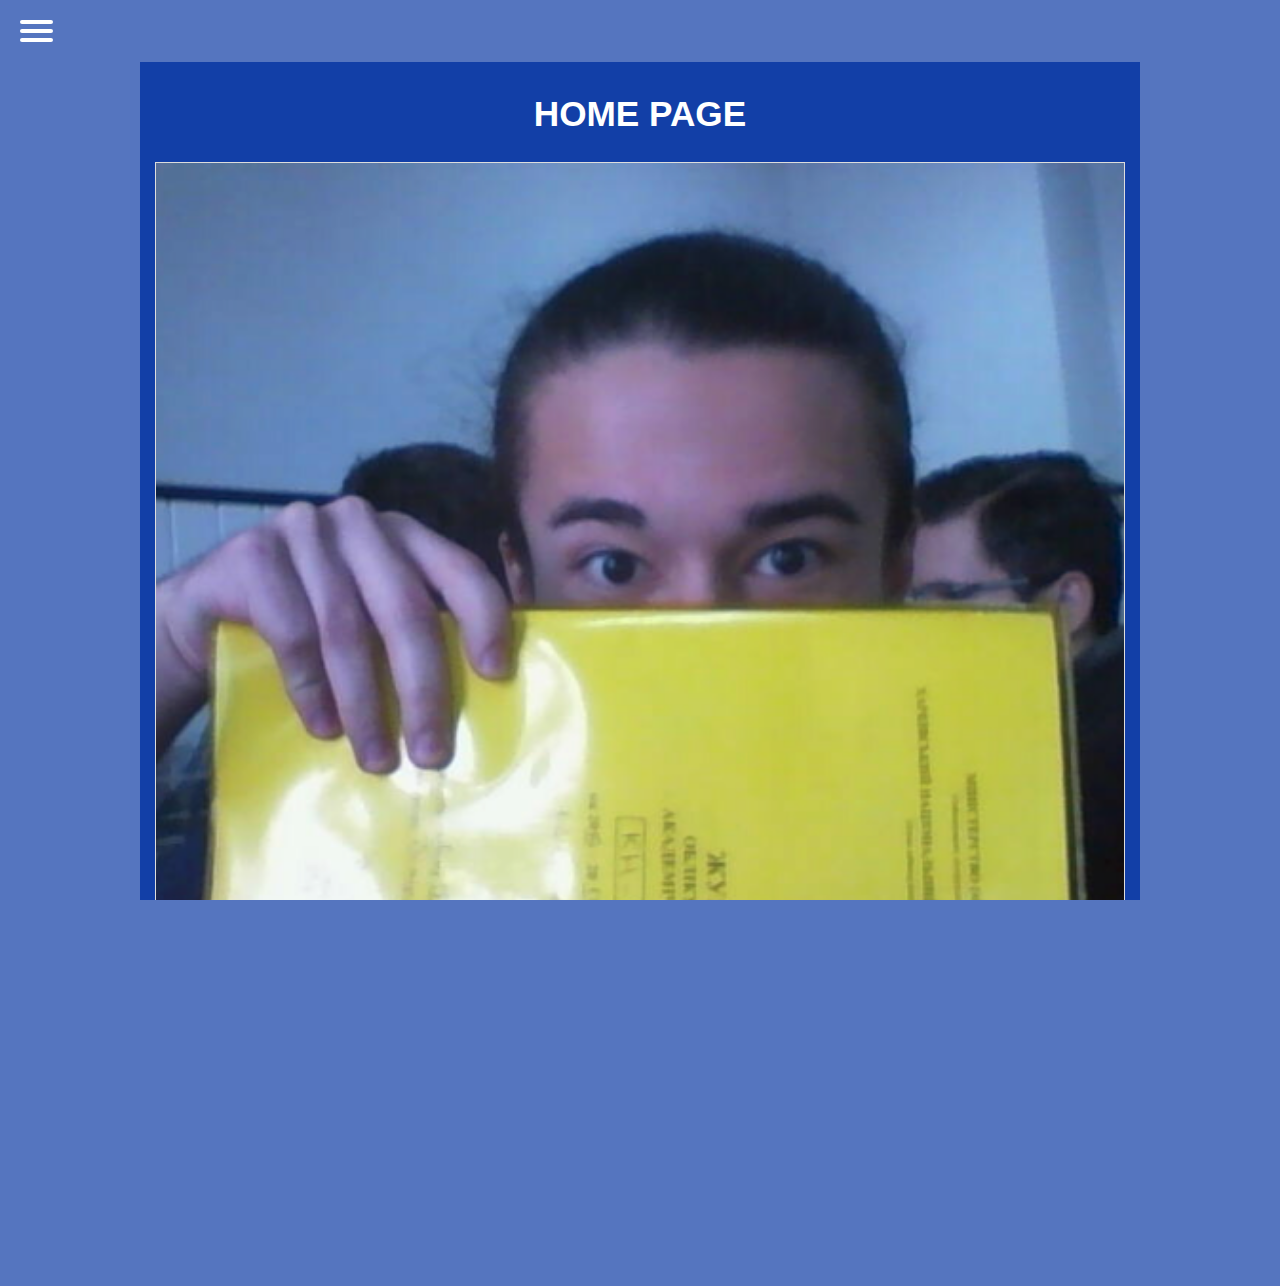
==== index.html @ c56c300e "Refactor CSS, Add hidden info, small improvements" ====
<!DOCTYPE html>
<html lang="en">

<head>
  <meta charset="UTF-8">
  <meta name="viewport" content="width=device-width, initial-scale=1.0">
  <link rel="stylesheet" href="css/styles.css">
  <title>Home</title>
</head>

<body>
  <nav role="navigation">
    <div id="menuToggle">
      <input type="checkbox" />

      <span></span>
      <span></span>
      <span></span>

      <ul id="menu">
        <li><a href="index.html">Home</a></li>
        <li><a href="subjects.html">Favorite "school" subjects</a></li>
        <li><a href="programming_languages.html">Programming skills</a></li>
        <li><a href="hobbies.html">Hobbies</a></li>
        <li><a href="ai.html">Artificial Intelligence</a></li>
        <li><a href="plans.html">Future plans</a></li>
        <li><a href="blog.html">Blog</a></li>
      </ul>
    </div>
  </nav>

  <div class="container">
    <h1>Home page</h1>
    <img src="img/image.png" alt="Podvalnyi Mikhail">
    <input type="checkbox" id="personal-info" class="hide" />
    <label for="personal-info"><h2>Personal info</h2></label>
    <div>
      <table>
        <tr>
          <td><i>Name:</i></td>
          <td>Podvalnyi Mikhail Yurievich</td>
        </tr>
        <tr>
          <td><i>Gender:</i></td>
          <td>Male</td>
        </tr>
        <tr>
          <td><i>Age:</i></td>
          <td>19</td>
        </tr>
        <tr>
          <td><i>Current city:</i></td>
          <td>Kharkiv, Ukraine</td>
        </tr>
        <tr>
          <td><i>Email:</i></td>
          <td>
            <address>
              <a href="mailto:mykhailo.pidvalnyi@nure.ua">mykhailo.pidvalnyi@nure.ua</a>
            </address>
          </td>
        </tr>
      </table>
    </div>

    <input type="checkbox" id="education" class="hide" />
    <label for="education"><h2>Education</h2></label>
    <div>
      <table>
        <tr>
          <td><i>Primary education:</i></dt>
            <td>School №160</dt>
              <td>2004-2008</td>
        </tr>
        <tr>
          <td><i>Middle/High education:</i></dt>
            <td>PML №27</dt>
              <td>2008-2015</td>
        </tr>
        <tr>

          <td><i>Higher education:</i></td>
          <td>KTURE, Computer Science</td>
          <td>2015-</td>
        </tr>
      </table>
    </div>

    <input type="checkbox" id="language-skills" class="hide" />
    <label for="language-skills"><h2>Language skills</h2></label>
    <div>
      <table>
        <tr>
          <td><i>Russian:</i></td>
          <td>Native language</td>
        </tr>
        <tr>
          <td><i>Ukrainian:</i></td>
          <td>Second language</td>
        </tr>
        <tr>
          <td><i>English:</i></td>
          <td>Upper intermediate</td>
        </tr>
      </table>
    </div>

  </div>
</body>

</html>
---- css/styles.css ----
@import 'fonts.css';
@import 'form.css';
@import 'hamburger_menu.css';
@import 'hidden.css';
@import 'images.css';
@import 'media.css';
@import 'tables.css';
html, body {
  height: 100%;
  max-width: 100%;
  overflow-x: hidden;
}

html {
  box-sizing: border-box;
}

* {
  voice-family: paul;
}

*, *:before, *:after {
  box-sizing: inherit;
}

body {
  background-color: #5575BF;
  font-family: "Avenir Next", "Avenir", sans-serif;
  margin: 0;
}

.container {
  margin: 40px auto;
  padding: 20px 15px;
  max-width: 1000px;
  background-color: #123fa7;
  min-height: 80%;
}
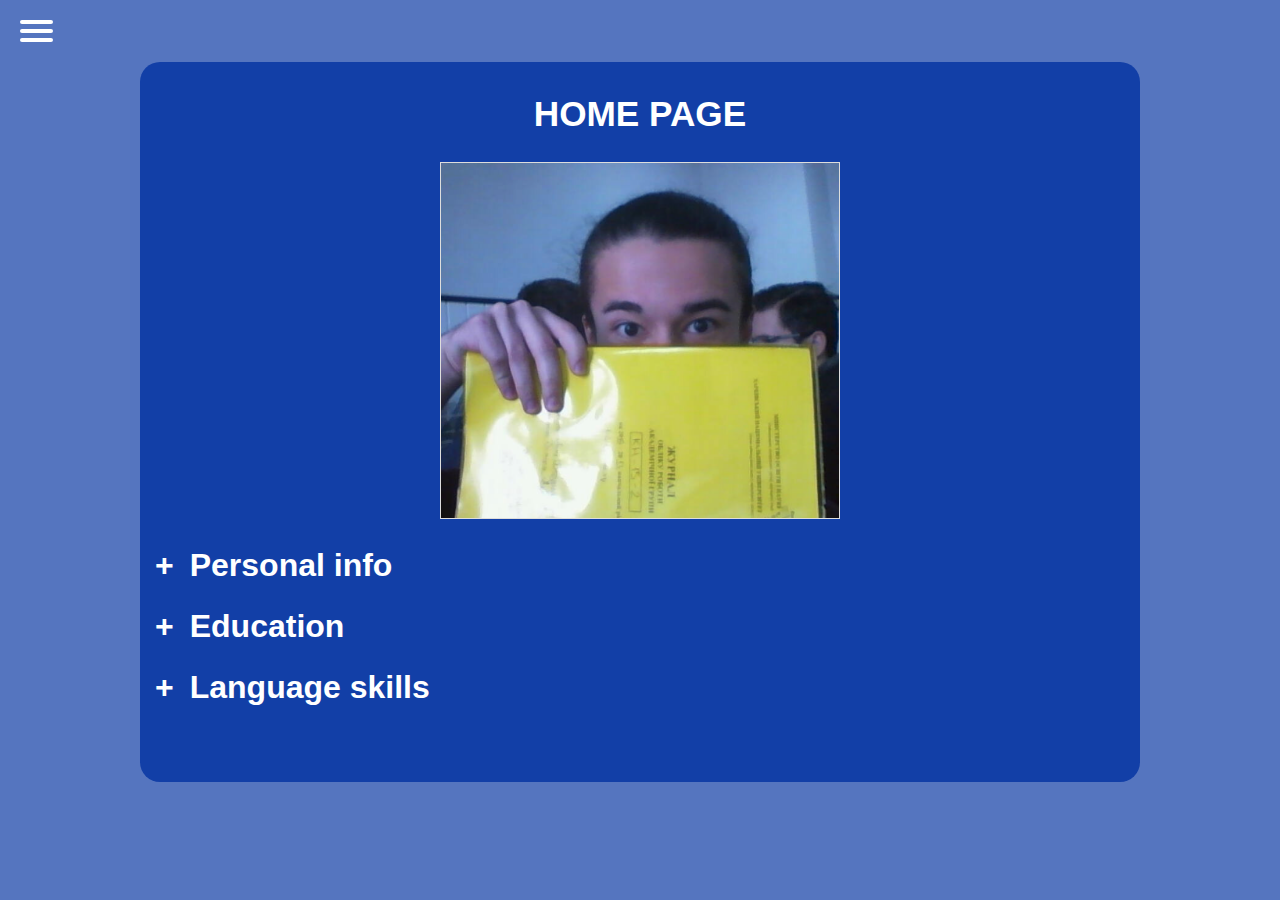
==== commit baf0b45c: "Add form validation and hotkeys" ====
--- a/index.html
+++ b/index.html
@@ -32,8 +32,8 @@
   <div class="container">
     <h1>Home page</h1>
     <img src="img/image.png" alt="Podvalnyi Mikhail">
-    <input type="checkbox" id="personal-info" class="hide" />
-    <label for="personal-info"><h2>Personal info</h2></label>
+    <input type="checkbox" id="checkbox-personal-info" class="hide" />
+    <label for="checkbox-personal-info"><a id="personal-info"></a><h2>Personal info</h2></label>
     <div>
       <table>
         <tr>
@@ -63,8 +63,8 @@
       </table>
     </div>
 
-    <input type="checkbox" id="education" class="hide" />
-    <label for="education"><h2>Education</h2></label>
+    <input type="checkbox" id="checkbox-education" class="hide" />
+    <label for="checkbox-education"><a id="education"></a><h2>Education</h2></label>
     <div>
       <table>
         <tr>
@@ -86,8 +86,8 @@
       </table>
     </div>
 
-    <input type="checkbox" id="language-skills" class="hide" />
-    <label for="language-skills"><h2>Language skills</h2></label>
+    <input type="checkbox" id="checkbox-language-skills" class="hide" />
+    <label for="checkbox-language-skills"><a id="language-skills"></a><h2>Language skills</h2></label>
     <div>
       <table>
         <tr>
@@ -107,5 +107,5 @@
 
   </div>
 </body>
-
+<script type="text/javascript" src="./js/hotkeys.js"></script>
 </html>
--- a/css/styles.css
+++ b/css/styles.css
@@ -1,10 +1,9 @@
 @import 'fonts.css';
 @import 'form.css';
+@import 'images.css';
+@import 'tables.css';
+@import 'hidden.css';
 @import 'hamburger_menu.css';
-@import 'hidden.css';
-@import 'images.css';
-@import 'media.css';
-@import 'tables.css';
 html, body {
   height: 100%;
   max-width: 100%;
@@ -16,7 +15,7 @@
 }
 
 * {
-  voice-family: paul;
+  voice-family: announcer;
 }
 
 *, *:before, *:after {
@@ -36,3 +35,36 @@
   background-color: #123fa7;
   min-height: 80%;
 }
+
+@media screen and (min-width: 800px) {
+  .container {
+    margin-top: 62px;
+    border-radius: 20px;
+    padding: auto 25px;
+  }
+  nav {
+    position: fixed;
+  }
+  td {
+    padding: 1rem;
+  }
+  img {
+    width: 400px;
+  }
+  #menu {
+    width: 360px;
+  }
+}
+
+@media print {
+  * {
+    -webkit-print-color-adjust: exact;
+  }
+  nav {
+    display: none !important;
+  }
+  * {
+    background-color: #fff !important;
+    color: #000 !important;
+  }
+}
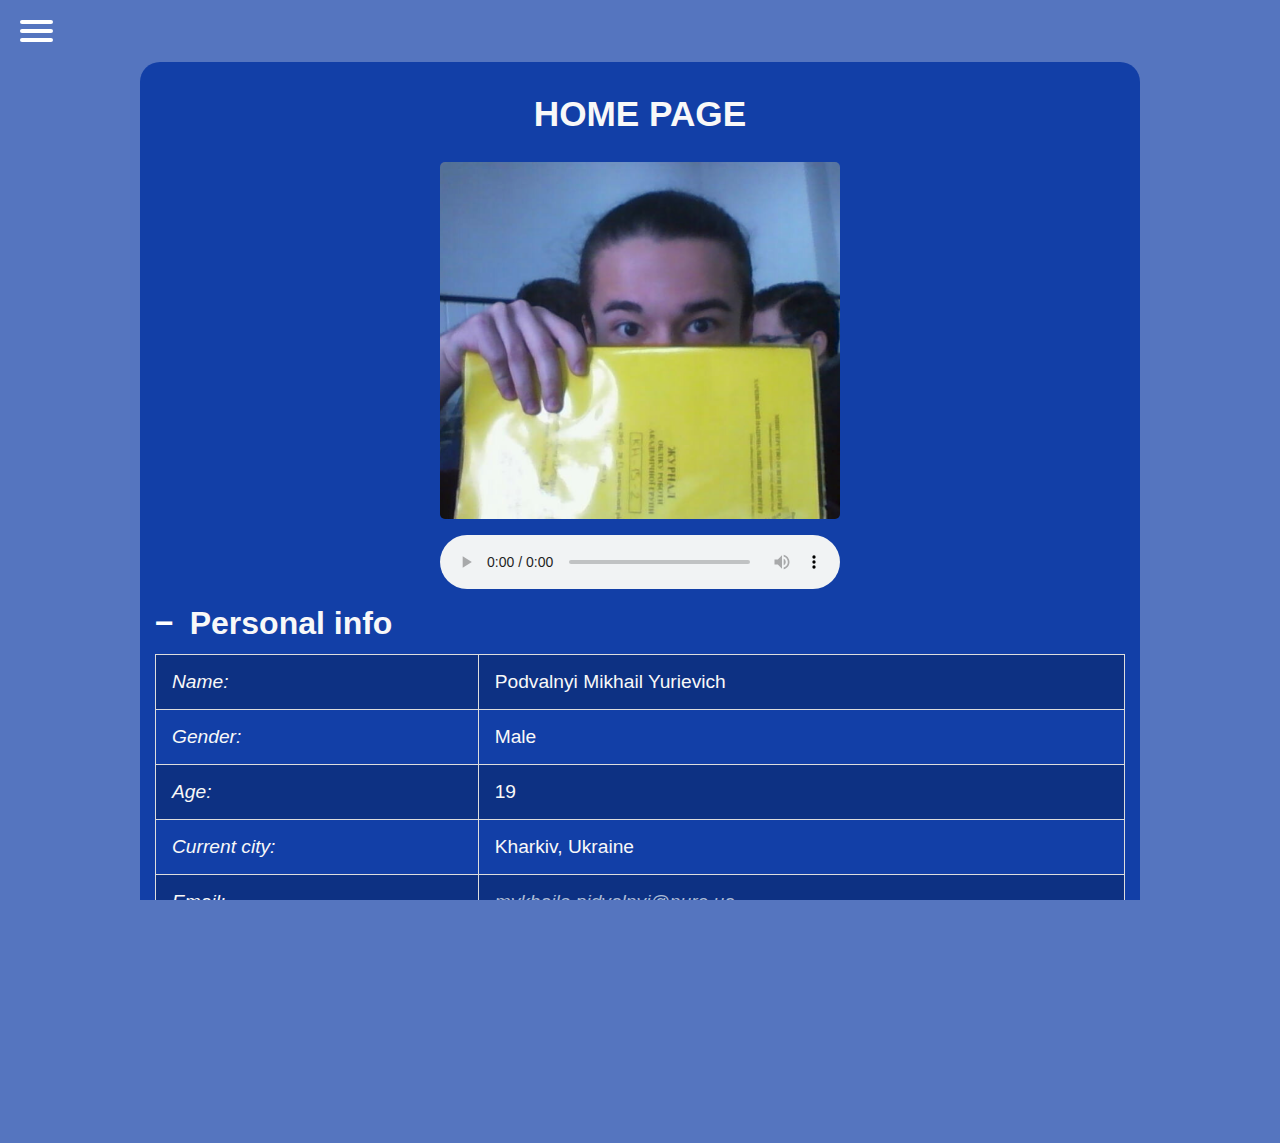
==== commit 6e2c078f: "Add audio, modal images" ====
--- a/index.html
+++ b/index.html
@@ -29,10 +29,25 @@
     </div>
   </nav>
 
+  <div id="modal">
+    <span id="modal-close">&times;</span>
+    <img id="modal-img" draggable="false">
+    <label id="modal-caption"></label>
+  </div>
+
   <div class="container">
     <h1>Home page</h1>
-    <img src="img/image.png" alt="Podvalnyi Mikhail">
-    <input type="checkbox" id="checkbox-personal-info" class="hide" />
+    <img src="img/image.png" alt="Podvalnyi Mikhail" draggable="false" />
+    <div class="wrapper">
+      <div class="center">
+        <audio controls loop>
+          <source src="content/Max Cover - Running in the 90s.ogg" type="audio/ogg">
+          <source src="content/Max Cover - Running in the 90s.mp3" type="audio/mpeg">
+          Your browser does not support the audio element.
+        </audio>
+      </div>
+    </div>
+    <input type="checkbox" id="checkbox-personal-info" class="hide" checked/>
     <label for="checkbox-personal-info"><a id="personal-info"></a><h2>Personal info</h2></label>
     <div>
       <table>
@@ -108,4 +123,6 @@
   </div>
 </body>
 <script type="text/javascript" src="./js/hotkeys.js"></script>
+<script type="text/javascript" src="./js/modal_image.js"></script>
+
 </html>
--- a/css/styles.css
+++ b/css/styles.css
@@ -36,6 +36,19 @@
   min-height: 80%;
 }
 
+.wrapper {
+    display: table;
+    width: 100%;
+}
+.center {
+    text-align: center;
+    display: table-cell;
+}
+
+audio {
+  width: 100%;
+}
+
 @media screen and (min-width: 800px) {
   .container {
     margin-top: 62px;
@@ -48,8 +61,11 @@
   td {
     padding: 1rem;
   }
-  img {
+  img:not(#modal-img), audio {
     width: 400px;
+  }
+  #modal-img {
+    width: 80%;
   }
   #menu {
     width: 360px;
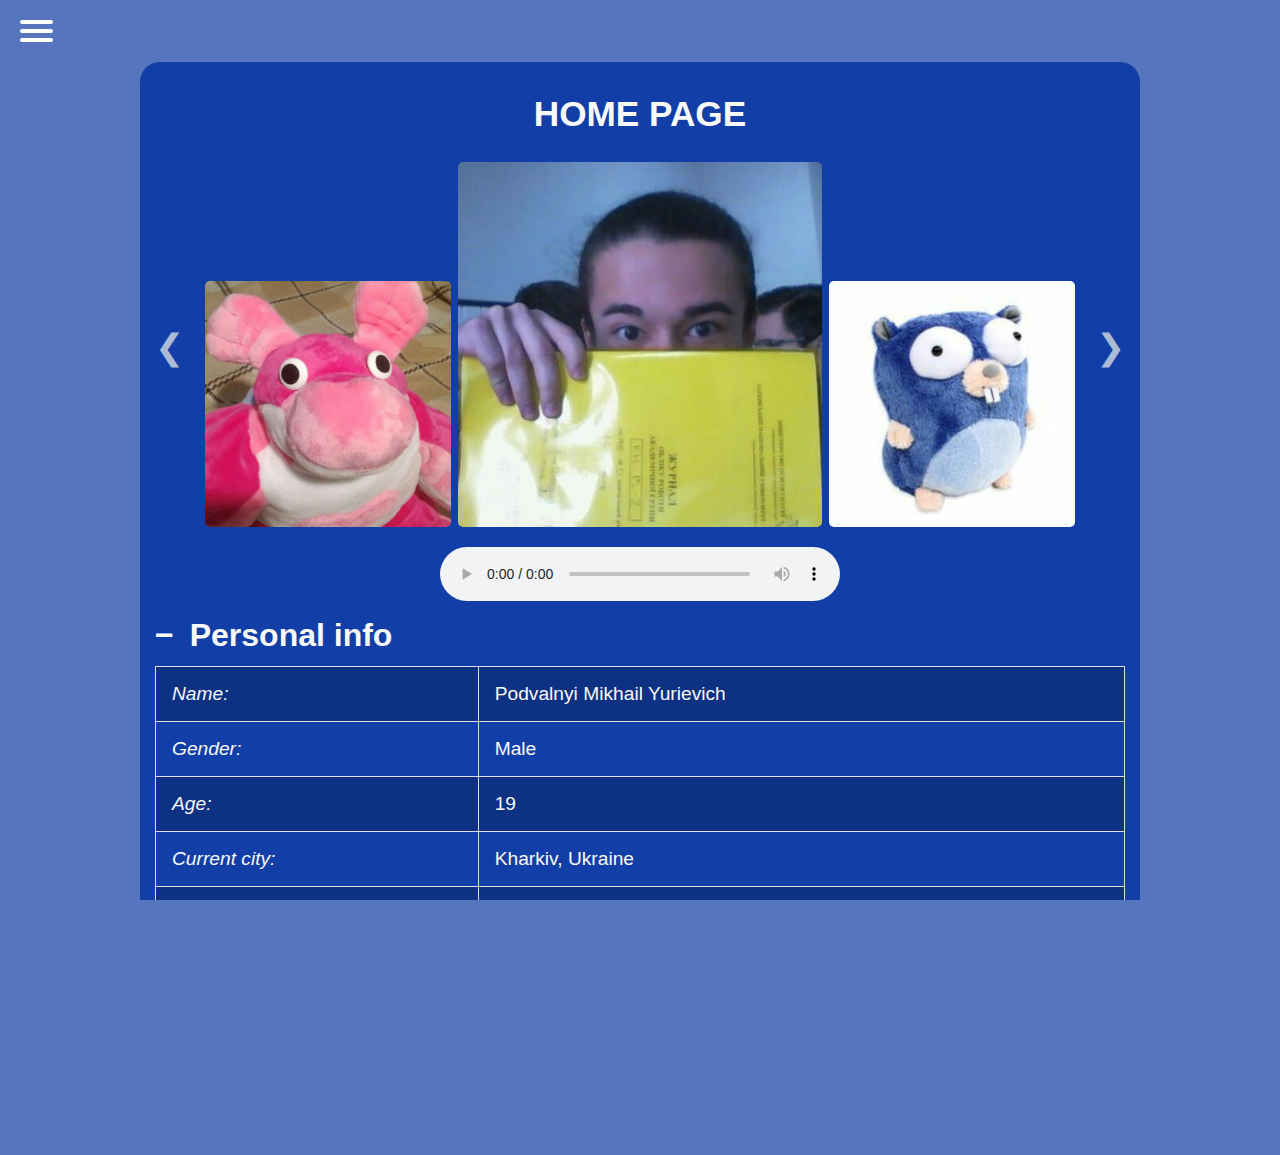
==== commit 6ff34377: "Add photo gallery" ====
--- a/index.html
+++ b/index.html
@@ -37,10 +37,21 @@
 
   <div class="container">
     <h1>Home page</h1>
-    <img src="img/image.png" alt="Podvalnyi Mikhail" draggable="false" />
+    <div class="gallery wrapper">
+      <a class="prev center" onclick="prevImg()">&#10094;</a>
+      <div class="gallery-content">
+        <img src="img/photo1.jpg" alt="Makoa" draggable="false" />
+        <img src="img/me.jpg" alt="Podvalnyi Mikhail" draggable="false" />
+        <img src="img/photo2.jpg" alt="Gopher" draggable="false" />
+        <img src="img/photo3.jpg" alt="My Favourite Teacher" draggable="false" />
+      </div>
+      <div class="gallery-slides center">
+      </div>
+      <a class="next center" onclick="nextImg()">&#10095;</a>
+    </div>
     <div class="wrapper">
       <div class="center">
-        <audio controls loop>
+        <audio controls autoplay loop>
           <source src="content/Max Cover - Running in the 90s.ogg" type="audio/ogg">
           <source src="content/Max Cover - Running in the 90s.mp3" type="audio/mpeg">
           Your browser does not support the audio element.
@@ -123,6 +134,6 @@
   </div>
 </body>
 <script type="text/javascript" src="./js/hotkeys.js"></script>
-<script type="text/javascript" src="./js/modal_image.js"></script>
+<script type="text/javascript" src="./js/gallery.js"></script>
 
 </html>
--- a/css/styles.css
+++ b/css/styles.css
@@ -33,16 +33,18 @@
   padding: 20px 15px;
   max-width: 1000px;
   background-color: #123fa7;
-  min-height: 80%;
+  min-height: 86%;
 }
 
 .wrapper {
-    display: table;
-    width: 100%;
+  display: table;
+  width: 100%;
 }
+
 .center {
-    text-align: center;
-    display: table-cell;
+  text-align: center;
+  display: table-cell;
+  vertical-align: middle;
 }
 
 audio {
@@ -61,7 +63,7 @@
   td {
     padding: 1rem;
   }
-  img:not(#modal-img), audio {
+  audio {
     width: 400px;
   }
   #modal-img {
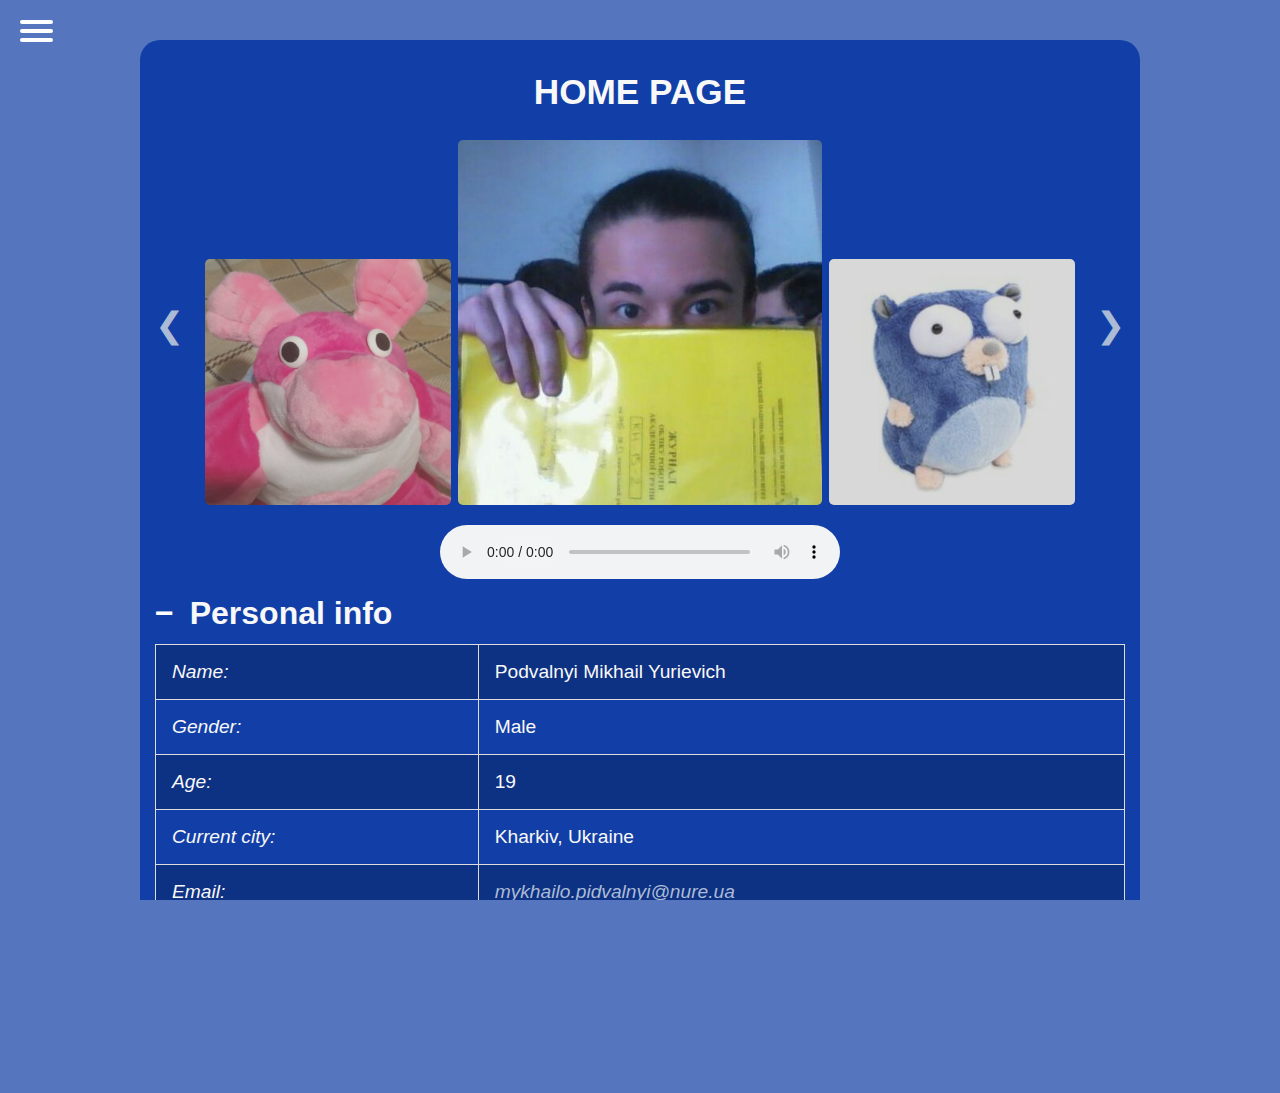
==== commit 12882633: "Add appearance" ====
--- a/index.html
+++ b/index.html
@@ -132,8 +132,9 @@
     </div>
 
   </div>
+
+  <script type="text/javascript" src="./js/appearance.js"></script>
+  <script type="text/javascript" src="./js/hotkeys.js"></script>
+  <script type="text/javascript" src="./js/gallery.js"></script>
 </body>
-<script type="text/javascript" src="./js/hotkeys.js"></script>
-<script type="text/javascript" src="./js/gallery.js"></script>
-
 </html>
--- a/css/styles.css
+++ b/css/styles.css
@@ -23,13 +23,16 @@
 }
 
 body {
+  margin: 0;
   background-color: #5575BF;
   font-family: "Avenir Next", "Avenir", sans-serif;
-  margin: 0;
 }
 
 .container {
-  margin: 40px auto;
+  opacity: 0;
+  margin: -600px auto;
+  transition: all 1s;
+  -webkit-transition: all 1s;
   padding: 20px 15px;
   max-width: 1000px;
   background-color: #123fa7;
@@ -53,7 +56,6 @@
 
 @media screen and (min-width: 800px) {
   .container {
-    margin-top: 62px;
     border-radius: 20px;
     padding: auto 25px;
   }
@@ -72,6 +74,17 @@
   #menu {
     width: 360px;
   }
+  .gallery-slides img {
+    display: inline-block;
+    width: 27%;
+    -webkit-filter: contrast(0.7);
+    filter: contrast(0.7);
+  }
+  .gallery-slides img.main {
+    width: 40%;
+    -webkit-filter: contrast(1);
+    filter: contrast(1);
+  }
 }
 
 @media print {
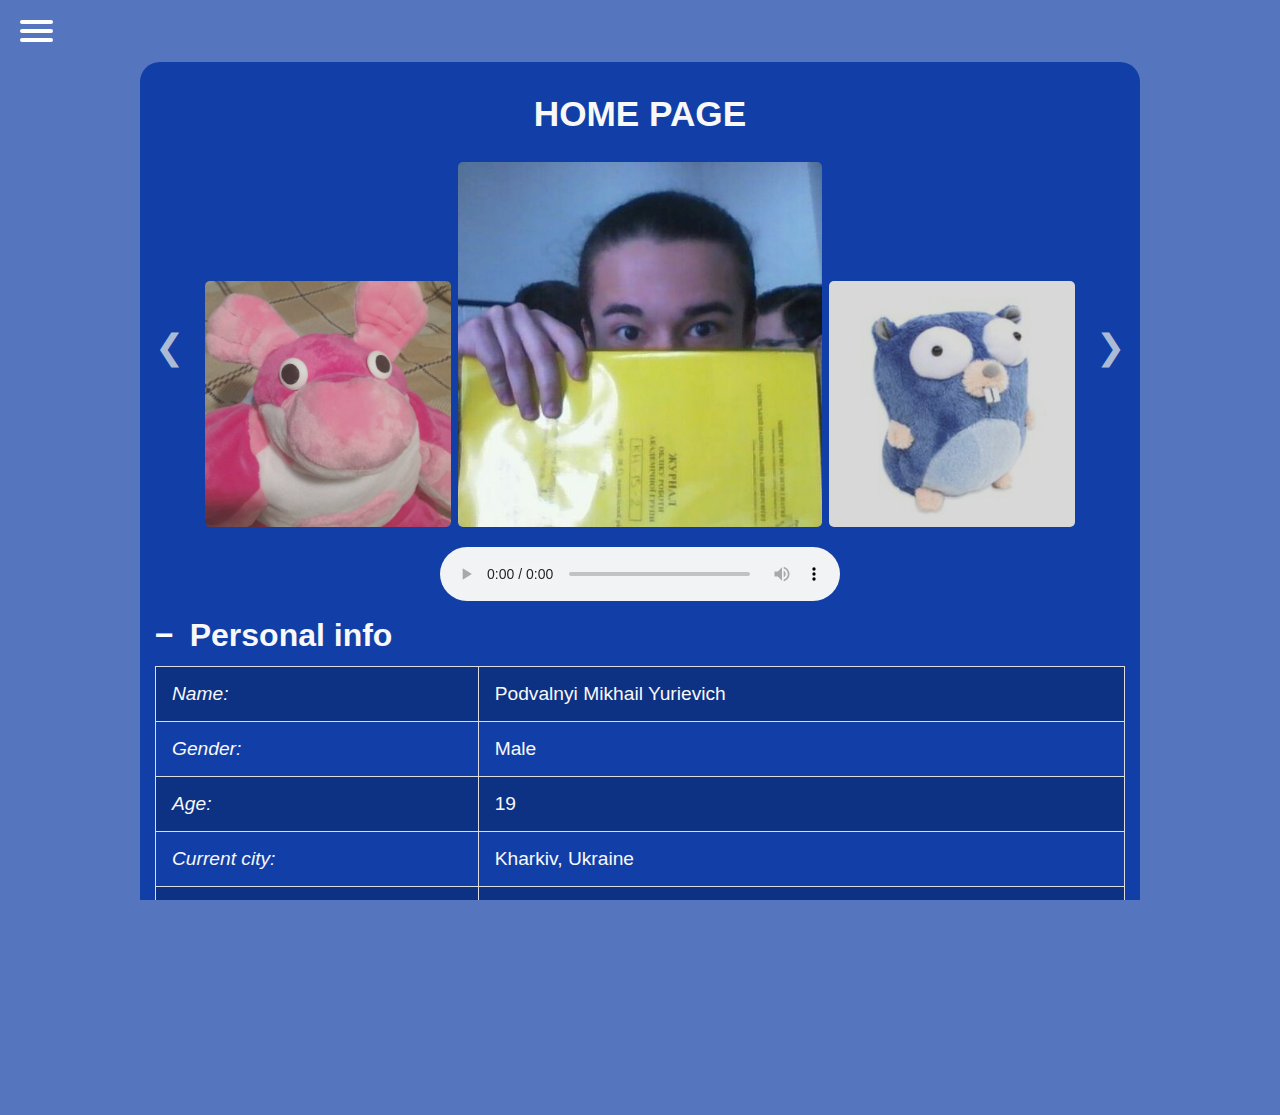
==== commit fa0667b0: "Add dynamicallyLoadScript, fix" ====
--- a/index.html
+++ b/index.html
@@ -133,8 +133,7 @@
 
   </div>
 
-  <script type="text/javascript" src="./js/appearance.js"></script>
-  <script type="text/javascript" src="./js/hotkeys.js"></script>
-  <script type="text/javascript" src="./js/gallery.js"></script>
+  <script type="text/javascript" src="./js/index.js"></script>
 </body>
+
 </html>
--- a/css/styles.css
+++ b/css/styles.css
@@ -28,10 +28,14 @@
   font-family: "Avenir Next", "Avenir", sans-serif;
 }
 
+nav {
+  height: 62px;
+}
+
 .container {
   opacity: 0;
-  margin: -600px auto;
-  transition: all 1s;
+  margin: -62px auto;
+  transition: all 0.5s;
   -webkit-transition: all 1s;
   padding: 20px 15px;
   max-width: 1000px;
@@ -56,10 +60,11 @@
 
 @media screen and (min-width: 800px) {
   .container {
+    margin: -40px auto;
     border-radius: 20px;
     padding: auto 25px;
   }
-  nav {
+  #menuToggle {
     position: fixed;
   }
   td {
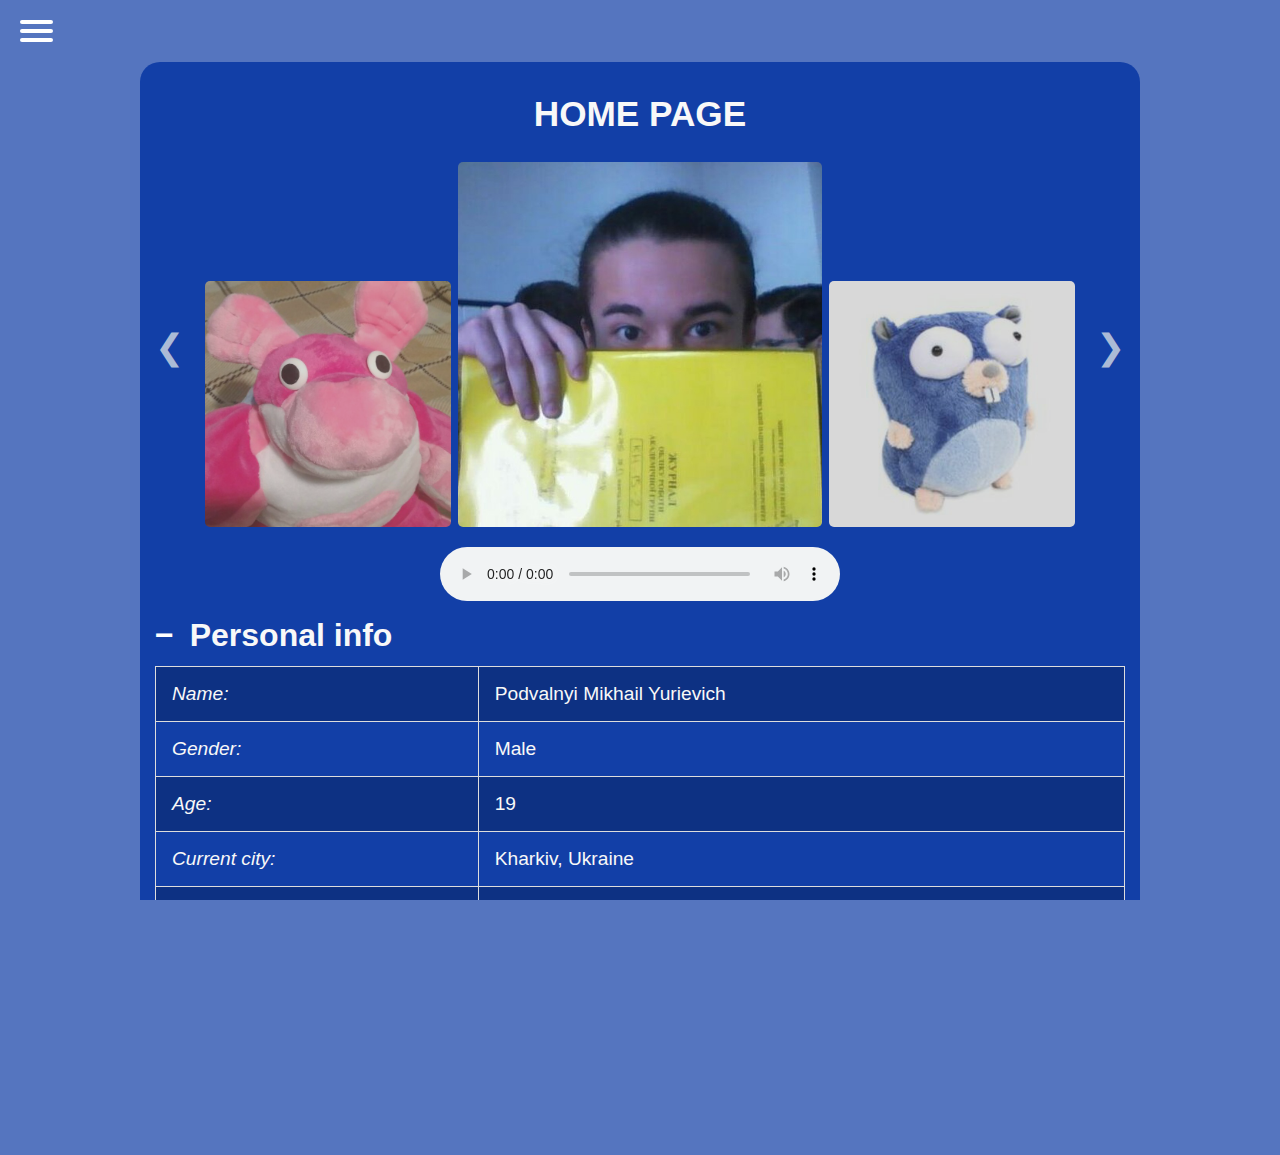
==== commit e4be8a96: "Add Semantic Elements" ====
--- a/index.html
+++ b/index.html
@@ -29,15 +29,15 @@
     </div>
   </nav>
 
-  <div id="modal">
+  <figure id="modal">
     <span id="modal-close">&times;</span>
     <img id="modal-img" draggable="false">
-    <label id="modal-caption"></label>
-  </div>
+    <figcaption id="modal-caption"></figcaption>
+  </figure>
 
-  <div class="container">
+  <section class="container">
     <h1>Home page</h1>
-    <div class="gallery wrapper">
+    <article class="gallery wrapper">
       <a class="prev center" onclick="prevImg()">&#10094;</a>
       <div class="gallery-content">
         <img src="img/photo1.jpg" alt="Makoa" draggable="false" />
@@ -45,11 +45,10 @@
         <img src="img/photo2.jpg" alt="Gopher" draggable="false" />
         <img src="img/photo3.jpg" alt="My Favourite Teacher" draggable="false" />
       </div>
-      <div class="gallery-slides center">
-      </div>
+      <div class="gallery-slides center"></div>
       <a class="next center" onclick="nextImg()">&#10095;</a>
-    </div>
-    <div class="wrapper">
+    </article>
+    <article class="audio wrapper">
       <div class="center">
         <audio controls autoplay loop>
           <source src="content/Max Cover - Running in the 90s.ogg" type="audio/ogg">
@@ -57,10 +56,10 @@
           Your browser does not support the audio element.
         </audio>
       </div>
-    </div>
+    </article>
     <input type="checkbox" id="checkbox-personal-info" class="hide" checked/>
     <label for="checkbox-personal-info"><a id="personal-info"></a><h2>Personal info</h2></label>
-    <div>
+    <article>
       <table>
         <tr>
           <td><i>Name:</i></td>
@@ -87,21 +86,21 @@
           </td>
         </tr>
       </table>
-    </div>
+    </article>
 
     <input type="checkbox" id="checkbox-education" class="hide" />
     <label for="checkbox-education"><a id="education"></a><h2>Education</h2></label>
-    <div>
+    <article>
       <table>
         <tr>
-          <td><i>Primary education:</i></dt>
-            <td>School №160</dt>
-              <td>2004-2008</td>
+          <td><i>Primary education:</i></td>
+          <td>School №160</td>
+          <td>2004-2008</td>
         </tr>
         <tr>
-          <td><i>Middle/High education:</i></dt>
-            <td>PML №27</dt>
-              <td>2008-2015</td>
+          <td><i>Middle/High education:</i></td>
+          <td>PML №27</td>
+          <td>2008-2015</td>
         </tr>
         <tr>
 
@@ -110,11 +109,11 @@
           <td>2015-</td>
         </tr>
       </table>
-    </div>
+    </article>
 
     <input type="checkbox" id="checkbox-language-skills" class="hide" />
     <label for="checkbox-language-skills"><a id="language-skills"></a><h2>Language skills</h2></label>
-    <div>
+    <article>
       <table>
         <tr>
           <td><i>Russian:</i></td>
@@ -129,9 +128,9 @@
           <td>Upper intermediate</td>
         </tr>
       </table>
-    </div>
+    </article>
 
-  </div>
+  </section>
 
   <script type="text/javascript" src="./js/index.js"></script>
 </body>
--- a/css/styles.css
+++ b/css/styles.css
@@ -33,10 +33,11 @@
 }
 
 .container {
+  margin: 40px auto;
   opacity: 0;
-  margin: -62px auto;
-  transition: all 0.5s;
-  -webkit-transition: all 1s;
+  margin-top: -62px;
+  transition: all 0.7s;
+  -webkit-transition: all 0.7s;
   padding: 20px 15px;
   max-width: 1000px;
   background-color: #123fa7;
@@ -60,7 +61,6 @@
 
 @media screen and (min-width: 800px) {
   .container {
-    margin: -40px auto;
     border-radius: 20px;
     padding: auto 25px;
   }
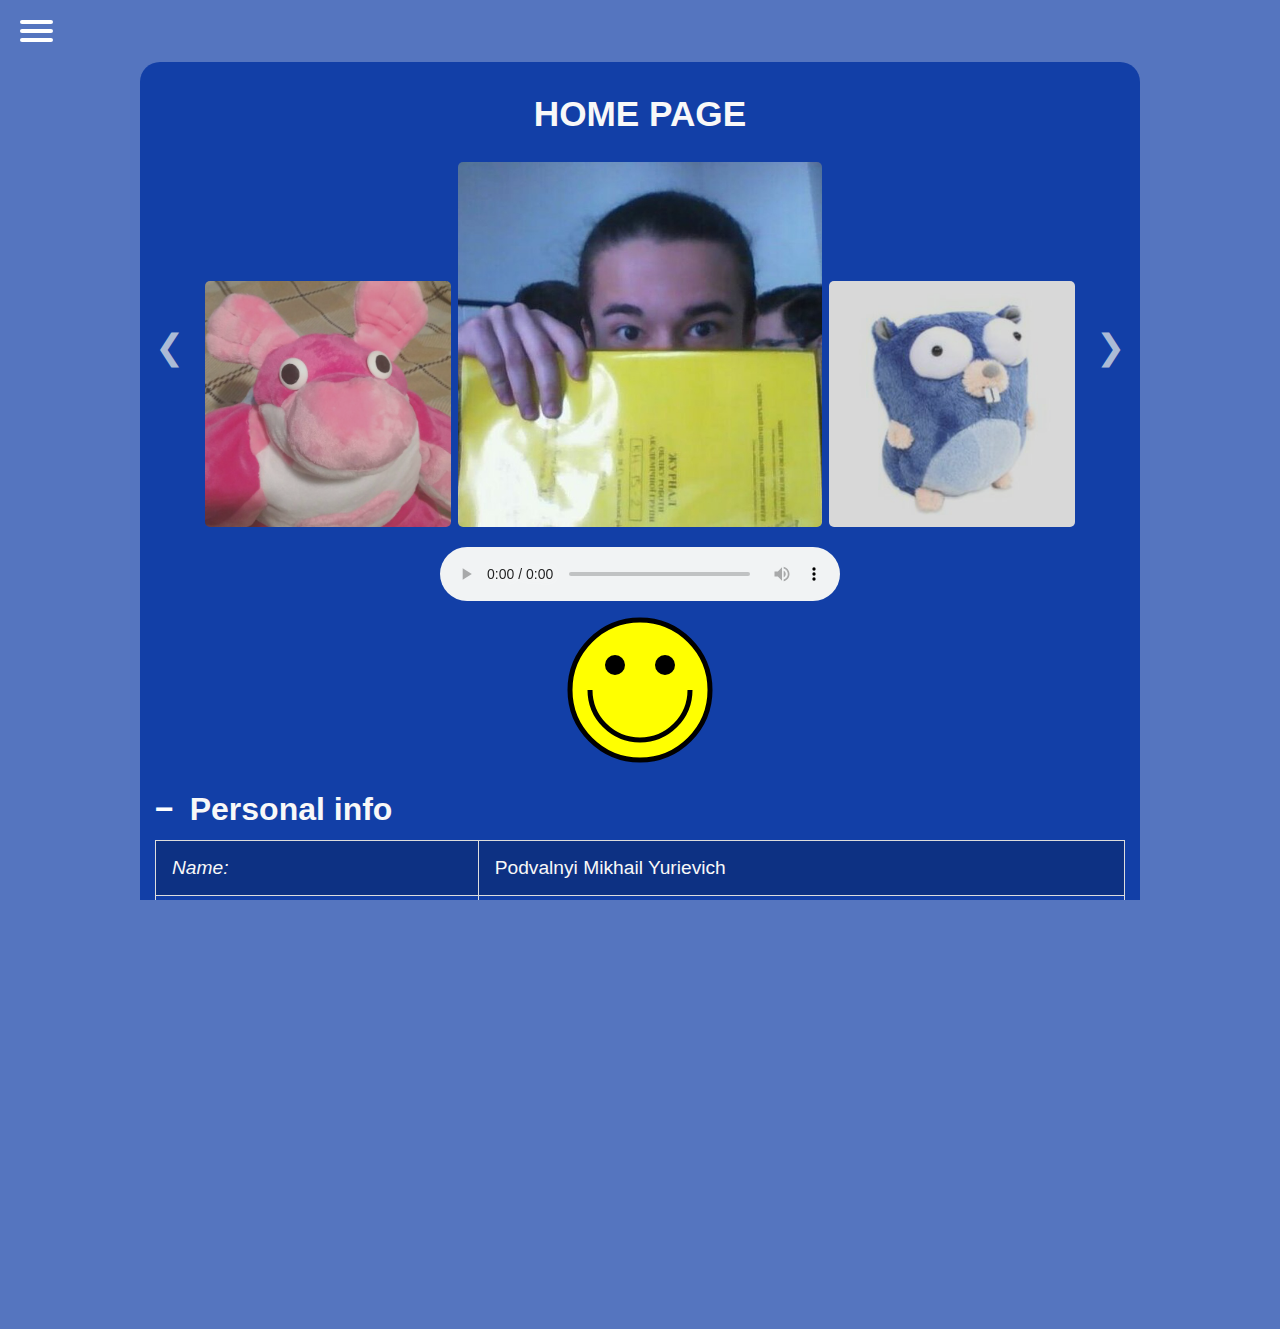
==== commit 698303bd: "Add canvas" ====
--- a/index.html
+++ b/index.html
@@ -55,6 +55,11 @@
           <source src="content/Max Cover - Running in the 90s.mp3" type="audio/mpeg">
           Your browser does not support the audio element.
         </audio>
+      </div>
+    </article>
+    <article class="canvas wrapper">
+      <div class="center">
+        <canvas id="canvas"></canvas>
       </div>
     </article>
     <input type="checkbox" id="checkbox-personal-info" class="hide" checked/>
--- a/css/styles.css
+++ b/css/styles.css
@@ -55,6 +55,10 @@
   vertical-align: middle;
 }
 
+canvas {
+  margin: 10px;
+}
+
 audio {
   width: 100%;
 }
